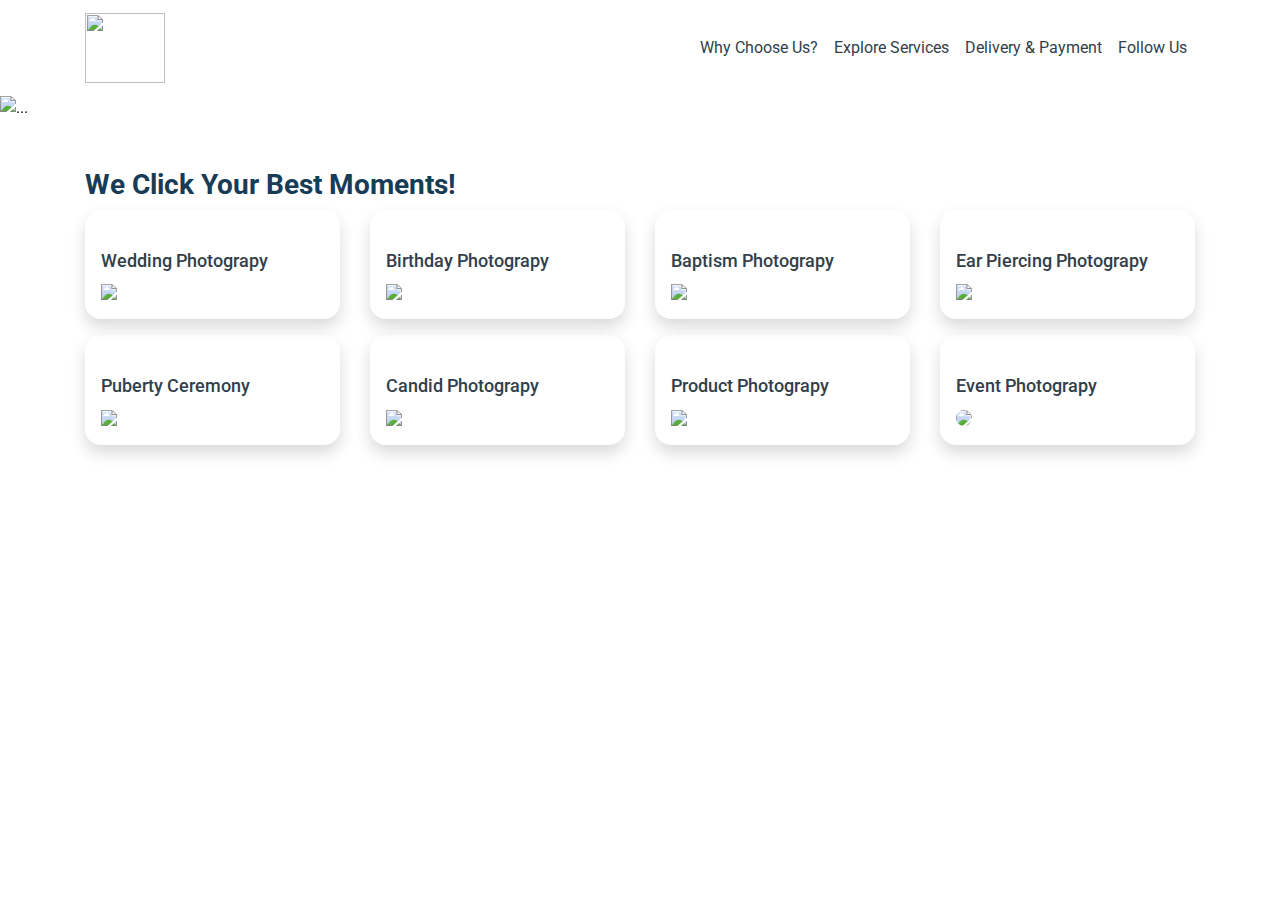
==== index.html @ 68cc9d49 "Update index.html" ====
<!DOCTYPE html>
<html lang="en">
<head>
    <meta charset="UTF-8">
    <meta name="viewport" content="width=device-width, initial-scale=1.0">
    <link rel="stylesheet" href="https://stackpath.bootstrapcdn.com/bootstrap/4.5.2/css/bootstrap.min.css" integrity="sha384-JcKb8q3iqJ61gNV9KGb8thSsNjpSL0n8PARn9HuZOnIxN0hoP+VmmDGMN5t9UJ0Z" crossorigin="anonymous" />
    <script src="https://code.jquery.com/jquery-3.5.1.slim.min.js" integrity="sha384-DfXdz2htPH0lsSSs5nCTpuj/zy4C+OGpamoFVy38MVBnE+IbbVYUew+OrCXaRkfj" crossorigin="anonymous"></script>
    <script src="https://cdn.jsdelivr.net/npm/popper.js@1.16.1/dist/umd/popper.min.js" integrity="sha384-9/reFTGAW83EW2RDu2S0VKaIzap3H66lZH81PoYlFhbGU+6BZp6G7niu735Sk7lN" crossorigin="anonymous"></script>
    <script src="https://stackpath.bootstrapcdn.com/bootstrap/4.5.2/js/bootstrap.min.js" integrity="sha384-B4gt1jrGC7Jh4AgTPSdUtOBvfO8shuf57BaghqFfPlYxofvL8/KUEfYiJOMMV+rV" crossorigin="anonymous"></script>
    <link rel="stylesheet" href="https://cdn.jsdelivr.net/npm/bootstrap-icons@1.5.0/font/bootstrap-icons.css">
    <link rel="stylesheet" href="style.css">
    <script src="script.js"></script>
</head>
<body>
    <nav class="navbar navbar-expand-lg navbar-light bg-white">
        <div class="container">
            <a class="navbar-brand" href="#">
                <img src="https://d1tgh8fmlzexmh.cloudfront.net/ccbp-responsive-website/food-munch-img.png" class="food-munch-logo" />
            </a>
            <button class="navbar-toggler" type="button" data-toggle="collapse" data-target="#navbarNavAltMarkup" aria-controls="navbarNavAltMarkup" aria-expanded="false" aria-label="Toggle navigation">
                <span class="navbar-toggler-icon"></span>
            </button>
            <div class="collapse navbar-collapse" id="navbarNavAltMarkup">
                <div class="navbar-nav ml-auto">
                    <a class="nav-link active" id="navItem1" href="#">
                        Why Choose Us?
                        <span class="sr-only">(current)</span>
                    </a>
                    <a class="nav-link" href="#" id="navItem2">Explore Services</a>
                    <a class="nav-link" href="#" id="navItem3">Delivery & Payment</a>
                    <a class="nav-link" href="#" id="navItem4">Follow Us</a>
                </div>
            </div>
        </div>
    </nav>
    <div id="carouselExampleIndicators" class="carousel slide" data-ride="carousel"  data-interval="2500">
        <ol class="carousel-indicators">
            <li data-target="#carouselExampleIndicators" data-slide-to="0" class="active"></li>
            <li data-target="#carouselExampleIndicators" data-slide-to="1"></li>
            <li data-target="#carouselExampleIndicators" data-slide-to="2"></li>
        </ol>
        <div class="carousel-inner">
            <div class="carousel-item active">
                <img src="https://d1tgh8fmlzexmh.cloudfront.net/ccbp-static-website/tajmahal-c1-img.png" class="d-block w-100" alt="..." />
            </div>
            <div class="carousel-item">
                <img src="https://d1tgh8fmlzexmh.cloudfront.net/ccbp-static-website/tajmahal-c2-img.png" class="d-block w-100" alt="..." />
            </div>
            <div class="carousel-item">
                <img src="https://d1tgh8fmlzexmh.cloudfront.net/ccbp-static-website/tajmahal-c3-img.png" class="d-block w-100" alt="..." />
            </div>
        </div>
        <a class="carousel-control-prev" href="#carouselExampleIndicators" role="button" data-slide="prev">
            <span class="carousel-control-prev-icon" aria-hidden="true"></span>
            <span class="sr-only">Previous</span>
        </a>
        <a class="carousel-control-next" href="#carouselExampleIndicators" role="button" data-slide="next">
            <span class="carousel-control-next-icon" aria-hidden="true"></span>
            <span class="sr-only">Next</span>
        </a>
    </div>
    <div class="services-section pt-5 pb-5">
        <div class="container">
            <div class="row">
                <div class="col-12">
                    <h1 class="services-section-heading">We Click Your Best Moments!</h1>
                </div>
                <div class="col-6 col-md-4 col-lg-3">
                    <div class="shadow services-item-card p-3 mb-3 pt-1">
                        <h1 class="services-card-title">Wedding Photograpy</h1>
                        <img src="https://via.placeholder.com/464x428" class="services-image w-100" />
                    </div>
                </div>
                <div class="col-6 col-md-4 col-lg-3">
                    <div class="shadow services-item-card p-3 mb-3 pt-1">
                        <h1 class="services-card-title">Birthday Photograpy</h1>
                        <img src="https://via.placeholder.com/464x428" class="services-image w-100" />
                    </div>
                </div>
                <div class="col-6 col-md-4 col-lg-3">
                    <div class="services-item-card shadow p-3 mb-3 pt-1">
                        <h1 class="services-card-title">Baptism Photograpy</h1>
                        <img src="https://via.placeholder.com/464x428" class="services-image w-100" />
                    </div>
                </div>
                <div class="col-6 col-md-6 col-lg-3">
                    <div class="services-item-card shadow p-3 mb-3 pt-1">
                        <h1 class="services-card-title">Ear Piercing Photograpy</h1>
                        <img src="https://via.placeholder.com/464x428" class="services-image w-100" />
                    </div>
                </div>
                <div class="col-6 col-md-6 col-lg-3">
                    <div class="services-item-card shadow p-3 mb-3 pt-1">
                        <h1 class="services-card-title">Puberty Ceremony</h1>
                        <img src="https://via.placeholder.com/464x428" class="services-image w-100" />
                    </div>
                </div>
                <div class="col-6 col-md-4 col-lg-3">
                    <div class="services-item-card shadow p-3 mb-3 pt-1">
                        <h1 class="services-card-title">Candid Photograpy</h1>
                        <img src="https://via.placeholder.com/464x428" class="services-image w-100" />
                    </div>
                </div>
                <div class="col-6 col-md-4 col-lg-3">
                    <div class="services-item-card shadow p-3 mb-3 pt-1">
                        <h1 class="services-card-title">Product Photograpy</h1>
                        <img src="https://via.placeholder.com/464x428" class="services-image w-100" />
                    </div>
                </div>
                <div class="col-6 col-md-4 col-lg-3">
                    <div class="services-item-card shadow p-3 mb-3 pt-1">
                        <h1 class="services-card-title">Event Photograpy</h1>
                        <img src="https://via.placeholder.com/464x428" class="services-item-image w-100" />
                    </div>
                </div>
            </div>
        </div>
    </div>
</body>
</body>
</html>
---- style.css ----
@import url('https://fonts.googleapis.com/css2?family=Bree+Serif&family=Caveat:wght@400;700&family=Lobster&family=Monoton&family=Open+Sans:ital,wght@0,400;0,700;1,400;1,700&family=Playfair+Display+SC:ital,wght@0,400;0,700;1,700&family=Playfair+Display:ital,wght@0,400;0,700;1,700&family=Roboto:ital,wght@0,400;0,700;1,400;1,700&family=Source+Sans+Pro:ital,wght@0,400;0,700;1,700&family=Work+Sans:ital,wght@0,400;0,700;1,700&display=swap');


.food-munch-logo {
    width: 80px;
    height: 70px;
}

#navItem1 {
    color: #323f4b;
    font-family: "Roboto";
}

#navItem2 {
    color: #323f4b;
    font-family: "Roboto";
}

#navItem3 {
    color: #323f4b;
    font-family: "Roboto";
}

#navItem4 {
    color: #323f4b;
    font-family: "Roboto";
}

.banner-section-bg-container {
    background-image: url("https://d1tgh8fmlzexmh.cloudfront.net/ccbp-responsive-website/foodmunch-banner-bg.png");
    height: 100vh;
    background-size: cover;
}

.banner-heading {
    color: white;
    font-family: "Roboto";
    font-size: 45px;
    font-weight: 300;
}

.banner-caption {
    color: #f5f7fa;
    font-family: "Roboto";
    font-size: 24px;
    font-weight: 300;
}

.custom-button {
    color: white;
    background-color: #d0b200;
    width: 130px;
    height: 45px;
    border-width: 0;
    border-radius: 8px;
    margin-right: 10px;
}

.custom-outline-button {
    color: #d0b200;
    background-color: transparent;
    width: 130px;
    height: 45px;
    border-style: solid;
    border-width: 1px;
    border-color: #d0b200;
    border-radius: 8px;
}

.explore-services-section {
    background-color: white;
}

.services-section-heading {
    color: #183b56;
    font-family: "Roboto";
    font-size: 28px;
    font-weight: 700;
}

.services-item-image {
    border-radius: 16px;
}

.services-card-title {
    color: #323f4b;
    font-family: "Roboto";
    font-size: 18px;
    font-weight: 500;
    margin-top: 24px;
}

.services-item-link {
    color: #d0b200;
    font-family: "Roboto";
    font-size: 14px;
    font-weight: 500;
}

.services-item-card {
    border-radius: 16px;
}
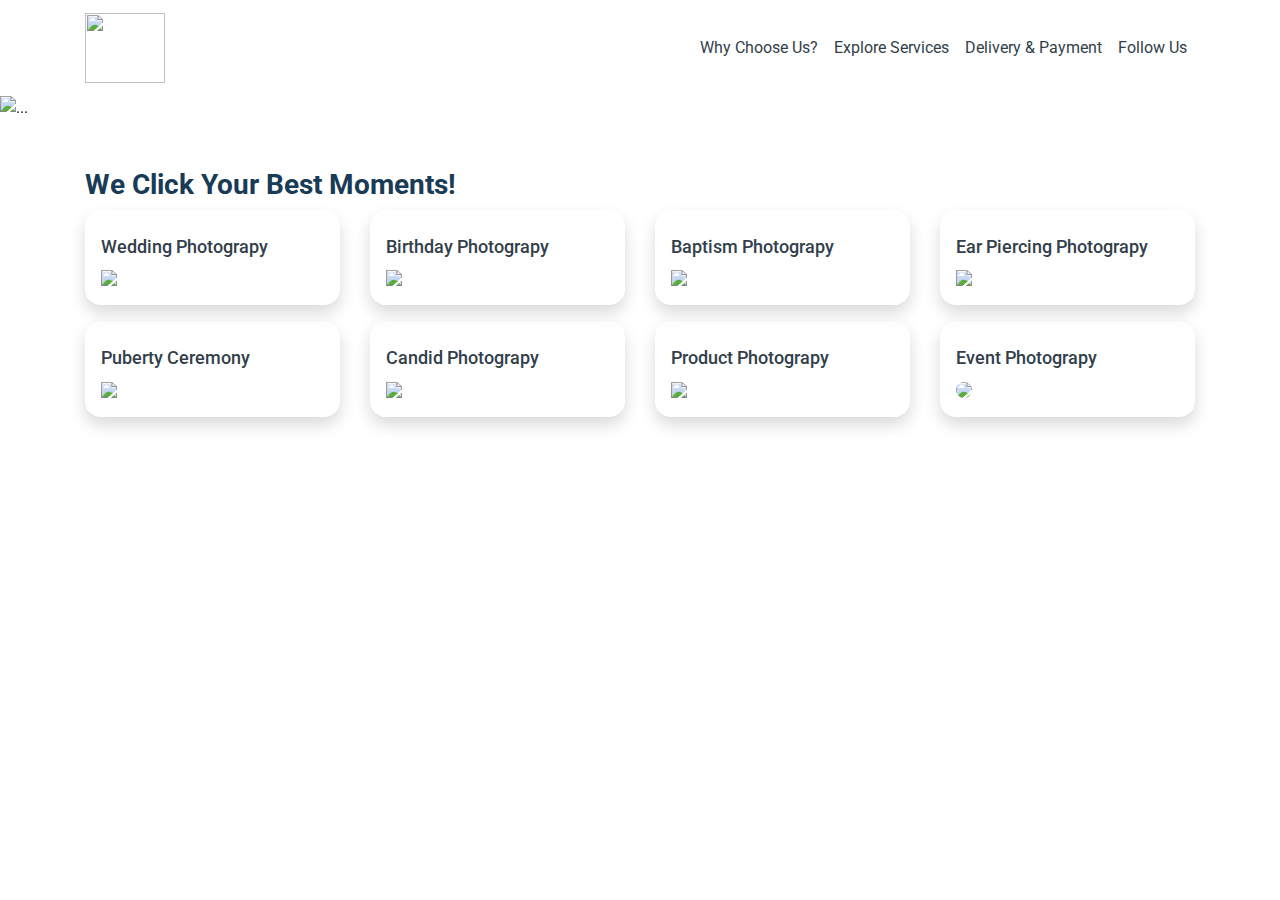
==== commit 4ade0579: "Update index.html" ====
--- a/index.html
+++ b/index.html
@@ -67,7 +67,7 @@
                 </div>
                 <div class="col-6 col-md-4 col-lg-3">
                     <div class="shadow services-item-card p-3 mb-3 pt-1">
-                        <h1 class="services-card-title">Wedding Photograpy</h1>
+                        <h1 class="services-card-title mt-o pt-0">Wedding Photograpy</h1>
                         <img src="https://via.placeholder.com/464x428" class="services-image w-100" />
                     </div>
                 </div>
--- a/style.css
+++ b/style.css
@@ -87,7 +87,7 @@
     font-family: "Roboto";
     font-size: 18px;
     font-weight: 500;
-    margin-top: 24px;
+    margin-top: 10px;
 }
 
 .services-item-link {
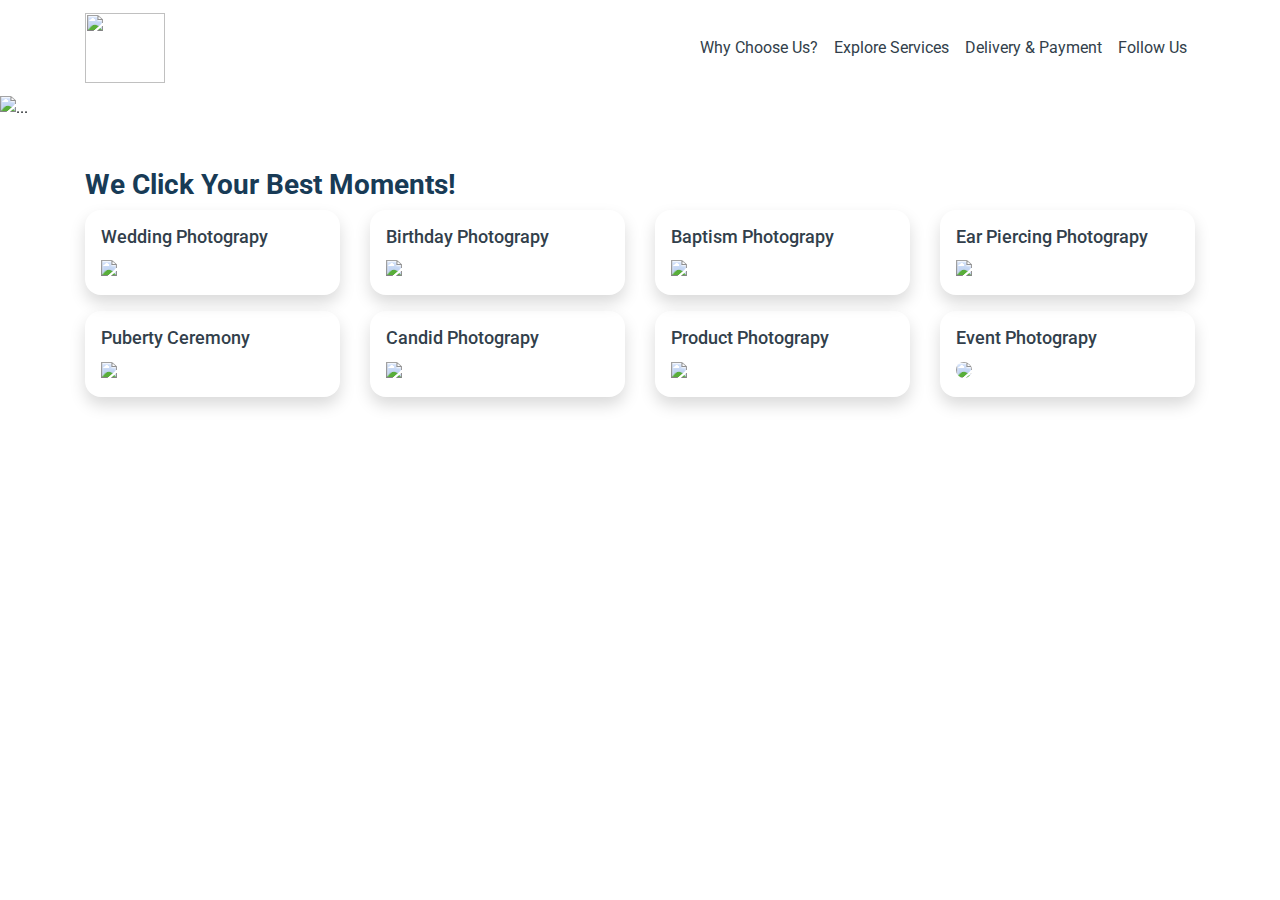
==== commit 5f6f2674: "Update index.html" ====
--- a/index.html
+++ b/index.html
@@ -67,7 +67,7 @@
                 </div>
                 <div class="col-6 col-md-4 col-lg-3">
                     <div class="shadow services-item-card p-3 mb-3 pt-1">
-                        <h1 class="services-card-title mt-o pt-0">Wedding Photograpy</h1>
+                        <h1 class="services-card-title">Wedding Photograpy</h1>
                         <img src="https://via.placeholder.com/464x428" class="services-image w-100" />
                     </div>
                 </div>
--- a/style.css
+++ b/style.css
@@ -87,7 +87,7 @@
     font-family: "Roboto";
     font-size: 18px;
     font-weight: 500;
-    margin-top: 10px;
+    margin-top: 0px;
 }
 
 .services-item-link {
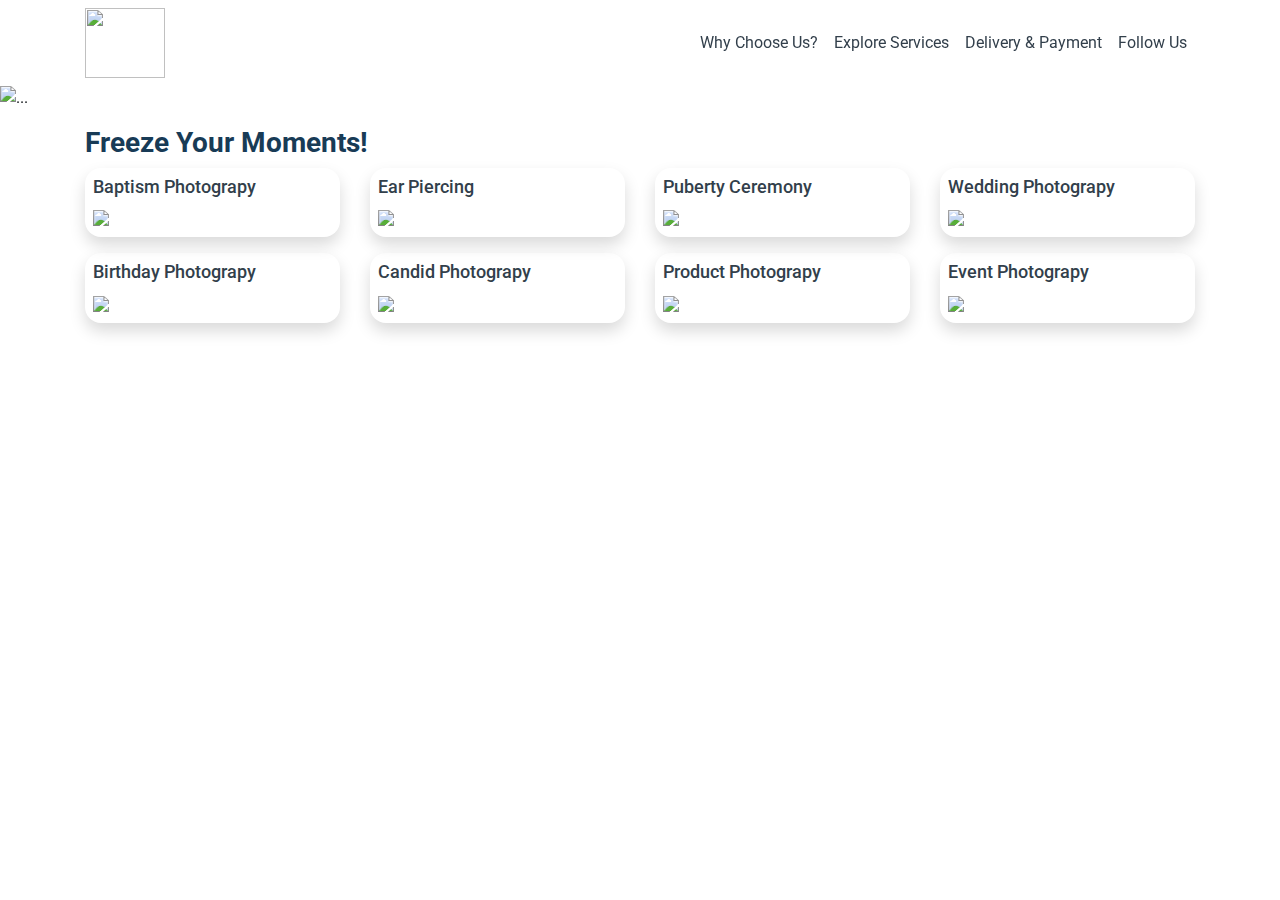
==== commit 3ca05fd7: "Update index.html" ====
--- a/index.html
+++ b/index.html
@@ -1,5 +1,6 @@
 <!DOCTYPE html>
 <html lang="en">
+
 <head>
     <meta charset="UTF-8">
     <meta name="viewport" content="width=device-width, initial-scale=1.0">
@@ -11,111 +12,114 @@
     <link rel="stylesheet" href="style.css">
     <script src="script.js"></script>
 </head>
+
 <body>
-    <nav class="navbar navbar-expand-lg navbar-light bg-white">
-        <div class="container">
-            <a class="navbar-brand" href="#">
-                <img src="https://d1tgh8fmlzexmh.cloudfront.net/ccbp-responsive-website/food-munch-img.png" class="food-munch-logo" />
-            </a>
-            <button class="navbar-toggler" type="button" data-toggle="collapse" data-target="#navbarNavAltMarkup" aria-controls="navbarNavAltMarkup" aria-expanded="false" aria-label="Toggle navigation">
-                <span class="navbar-toggler-icon"></span>
-            </button>
-            <div class="collapse navbar-collapse" id="navbarNavAltMarkup">
-                <div class="navbar-nav ml-auto">
-                    <a class="nav-link active" id="navItem1" href="#">
-                        Why Choose Us?
-                        <span class="sr-only">(current)</span>
-                    </a>
-                    <a class="nav-link" href="#" id="navItem2">Explore Services</a>
-                    <a class="nav-link" href="#" id="navItem3">Delivery & Payment</a>
-                    <a class="nav-link" href="#" id="navItem4">Follow Us</a>
+    <div id="homepage">
+        <nav class="navbar sticky-top navbar-expand-md navbar-dark">
+            <div class="container">
+                <a class="navbar-brand pt-0 pb-0" href="#">
+                    <img src="https://d1tgh8fmlzexmh.cloudfront.net/ccbp-responsive-website/food-munch-img.png" class="food-munch-logo" />
+                </a>
+                <button class="navbar-toggler" type="button" data-toggle="collapse" data-target="#navbarNavAltMarkup" aria-controls="navbarNavAltMarkup" aria-expanded="false" aria-label="Toggle navigation">
+                    <span class="navbar-toggler-icon"></span>
+                </button>
+                <div class="collapse navbar-collapse" id="navbarNavAltMarkup">
+                    <div class="navbar-nav ml-auto">
+                        <a class="nav-link nav-item active ml-auto" id="navItem1" href="#">
+                            Why Choose Us?
+                            <span class="sr-only">(current)</span>
+                        </a>
+                        <a class="nav-link nav-item ml-auto" href="#" id="navItem2">Explore Services</a>
+                        <a class="nav-link nav-item ml-auto" href="#" id="navItem3">Delivery & Payment</a>
+                        <a class="nav-link nav-item ml-auto" href="#" id="navItem4">Follow Us</a>
+                    </div>
                 </div>
             </div>
+            </nav>
+        <div id="carouselExampleIndicators" class="carousel slide" data-ride="carousel" data-interval="2500">
+            <ol class="carousel-indicators">
+                <li data-target="#carouselExampleIndicators" data-slide-to="0" class="active"></li>
+                <li data-target="#carouselExampleIndicators" data-slide-to="1"></li>
+                <li data-target="#carouselExampleIndicators" data-slide-to="2"></li>
+            </ol>
+            <div class="carousel-inner">
+                <div class="carousel-item active">
+                    <img src="https://d1tgh8fmlzexmh.cloudfront.net/ccbp-static-website/tajmahal-c1-img.png" class="carousel-img d-block w-100" alt="..." />
+                </div>
+                <div class="carousel-item">
+                    <img src="https://d1tgh8fmlzexmh.cloudfront.net/ccbp-static-website/tajmahal-c2-img.png" class="carousel-img d-block w-100" alt="..." />
+                </div>
+                <div class="carousel-item">
+                    <img src="https://d1tgh8fmlzexmh.cloudfront.net/ccbp-static-website/tajmahal-c3-img.png" class="carousel-img d-block w-100" alt="..." />
+                </div>
+            </div>
+            <a class="carousel-control-prev" href="#carouselExampleIndicators" role="button" data-slide="prev">
+                <span class="carousel-control-prev-icon" aria-hidden="true"></span>
+                <span class="sr-only">Previous</span>
+            </a>
+            <a class="carousel-control-next" href="#carouselExampleIndicators" role="button" data-slide="next">
+                <span class="carousel-control-next-icon" aria-hidden="true"></span>
+                <span class="sr-only">Next</span>
+            </a>
         </div>
-    </nav>
-    <div id="carouselExampleIndicators" class="carousel slide" data-ride="carousel"  data-interval="2500">
-        <ol class="carousel-indicators">
-            <li data-target="#carouselExampleIndicators" data-slide-to="0" class="active"></li>
-            <li data-target="#carouselExampleIndicators" data-slide-to="1"></li>
-            <li data-target="#carouselExampleIndicators" data-slide-to="2"></li>
-        </ol>
-        <div class="carousel-inner">
-            <div class="carousel-item active">
-                <img src="https://d1tgh8fmlzexmh.cloudfront.net/ccbp-static-website/tajmahal-c1-img.png" class="d-block w-100" alt="..." />
-            </div>
-            <div class="carousel-item">
-                <img src="https://d1tgh8fmlzexmh.cloudfront.net/ccbp-static-website/tajmahal-c2-img.png" class="d-block w-100" alt="..." />
-            </div>
-            <div class="carousel-item">
-                <img src="https://d1tgh8fmlzexmh.cloudfront.net/ccbp-static-website/tajmahal-c3-img.png" class="d-block w-100" alt="..." />
-            </div>
-        </div>
-        <a class="carousel-control-prev" href="#carouselExampleIndicators" role="button" data-slide="prev">
-            <span class="carousel-control-prev-icon" aria-hidden="true"></span>
-            <span class="sr-only">Previous</span>
-        </a>
-        <a class="carousel-control-next" href="#carouselExampleIndicators" role="button" data-slide="next">
-            <span class="carousel-control-next-icon" aria-hidden="true"></span>
-            <span class="sr-only">Next</span>
-        </a>
-    </div>
-    <div class="services-section pt-5 pb-5">
-        <div class="container">
-            <div class="row">
-                <div class="col-12">
-                    <h1 class="services-section-heading">We Click Your Best Moments!</h1>
-                </div>
-                <div class="col-6 col-md-4 col-lg-3">
-                    <div class="shadow services-item-card p-3 mb-3 pt-1">
-                        <h1 class="services-card-title">Wedding Photograpy</h1>
-                        <img src="https://via.placeholder.com/464x428" class="services-image w-100" />
+        <div class="services-section pt-3 pb-3">
+            <div class="container">
+                <div class="row">
+                    <div class="col-12">
+                        <h1 class="services-section-heading">Freeze Your Moments!</h1>
                     </div>
-                </div>
-                <div class="col-6 col-md-4 col-lg-3">
-                    <div class="shadow services-item-card p-3 mb-3 pt-1">
-                        <h1 class="services-card-title">Birthday Photograpy</h1>
-                        <img src="https://via.placeholder.com/464x428" class="services-image w-100" />
+                    <div class="col-6 col-md-6 col-lg-3 order-md-4">
+                        <div class="shadow services-item-card p-2 mb-3">
+                            <h1 class="services-card-title">Wedding Photograpy</h1>
+                            <img src="https://via.placeholder.com/464x428" class="services-image w-100" />
+                        </div>
                     </div>
-                </div>
-                <div class="col-6 col-md-4 col-lg-3">
-                    <div class="services-item-card shadow p-3 mb-3 pt-1">
-                        <h1 class="services-card-title">Baptism Photograpy</h1>
-                        <img src="https://via.placeholder.com/464x428" class="services-image w-100" />
+                    <div class="col-6 col-md-6 col-lg-3  order-md-5">
+                        <div class="shadow services-item-card p-2 mb-3">
+                            <h1 class="services-card-title">Birthday Photograpy</h1>
+                            <img src="https://via.placeholder.com/464x428" class="services-image w-100" />
+                        </div>
                     </div>
-                </div>
-                <div class="col-6 col-md-6 col-lg-3">
-                    <div class="services-item-card shadow p-3 mb-3 pt-1">
-                        <h1 class="services-card-title">Ear Piercing Photograpy</h1>
-                        <img src="https://via.placeholder.com/464x428" class="services-image w-100" />
+                    <div class="col-6 col-md-4 col-lg-3 order-md-1">
+                        <div class="services-item-card shadow p-2 mb-3">
+                            <h1 class="services-card-title">Baptism Photograpy</h1>
+                            <img src="https://via.placeholder.com/464x428" class="services-image w-100" />
+                        </div>
                     </div>
-                </div>
-                <div class="col-6 col-md-6 col-lg-3">
-                    <div class="services-item-card shadow p-3 mb-3 pt-1">
-                        <h1 class="services-card-title">Puberty Ceremony</h1>
-                        <img src="https://via.placeholder.com/464x428" class="services-image w-100" />
+                    <div class="col-6 col-md-4 col-lg-3 order-md-2">
+                        <div class="services-item-card shadow p-2 mb-3">
+                            <h1 class="services-card-title">Ear Piercing</h1>
+                            <img src="https://via.placeholder.com/464x428" class="services-image w-100" />
+                        </div>
                     </div>
-                </div>
-                <div class="col-6 col-md-4 col-lg-3">
-                    <div class="services-item-card shadow p-3 mb-3 pt-1">
-                        <h1 class="services-card-title">Candid Photograpy</h1>
-                        <img src="https://via.placeholder.com/464x428" class="services-image w-100" />
+                    <div class="col-6 col-md-4 col-lg-3 order-md-3">
+                        <div class="services-item-card shadow p-2 mb-3">
+                            <h1 class="services-card-title">Puberty Ceremony</h1>
+                            <img src="https://via.placeholder.com/464x428" class="services-image w-100" />
+                        </div>
                     </div>
-                </div>
-                <div class="col-6 col-md-4 col-lg-3">
-                    <div class="services-item-card shadow p-3 mb-3 pt-1">
-                        <h1 class="services-card-title">Product Photograpy</h1>
-                        <img src="https://via.placeholder.com/464x428" class="services-image w-100" />
+                    <div class="col-6 col-md-4 col-lg-3 order-md-6">
+                        <div class="services-item-card shadow p-2 mb-3">
+                            <h1 class="services-card-title">Candid Photograpy</h1>
+                            <img src="https://via.placeholder.com/464x428" class="services-image w-100" />
+                        </div>
                     </div>
-                </div>
-                <div class="col-6 col-md-4 col-lg-3">
-                    <div class="services-item-card shadow p-3 mb-3 pt-1">
-                        <h1 class="services-card-title">Event Photograpy</h1>
-                        <img src="https://via.placeholder.com/464x428" class="services-item-image w-100" />
+                    <div class="col-6 col-md-4 col-lg-3 order-md-7">
+                        <div class="services-item-card shadow p-2 mb-3">
+                            <h1 class="services-card-title">Product Photograpy</h1>
+                            <img src="https://via.placeholder.com/464x428" class="services-image w-100" />
+                        </div>
+                    </div>
+                    <div class="col-6 col-md-4 col-lg-3 order-md-8">
+                        <div class="services-item-card shadow p-2 mb-3">
+                            <h1 class="services-card-title">Event Photograpy</h1>
+                            <img src="https://via.placeholder.com/464x428" class="services-image w-100" />
+                        </div>
                     </div>
                 </div>
             </div>
         </div>
     </div>
 </body>
-</body>
+
 </html>
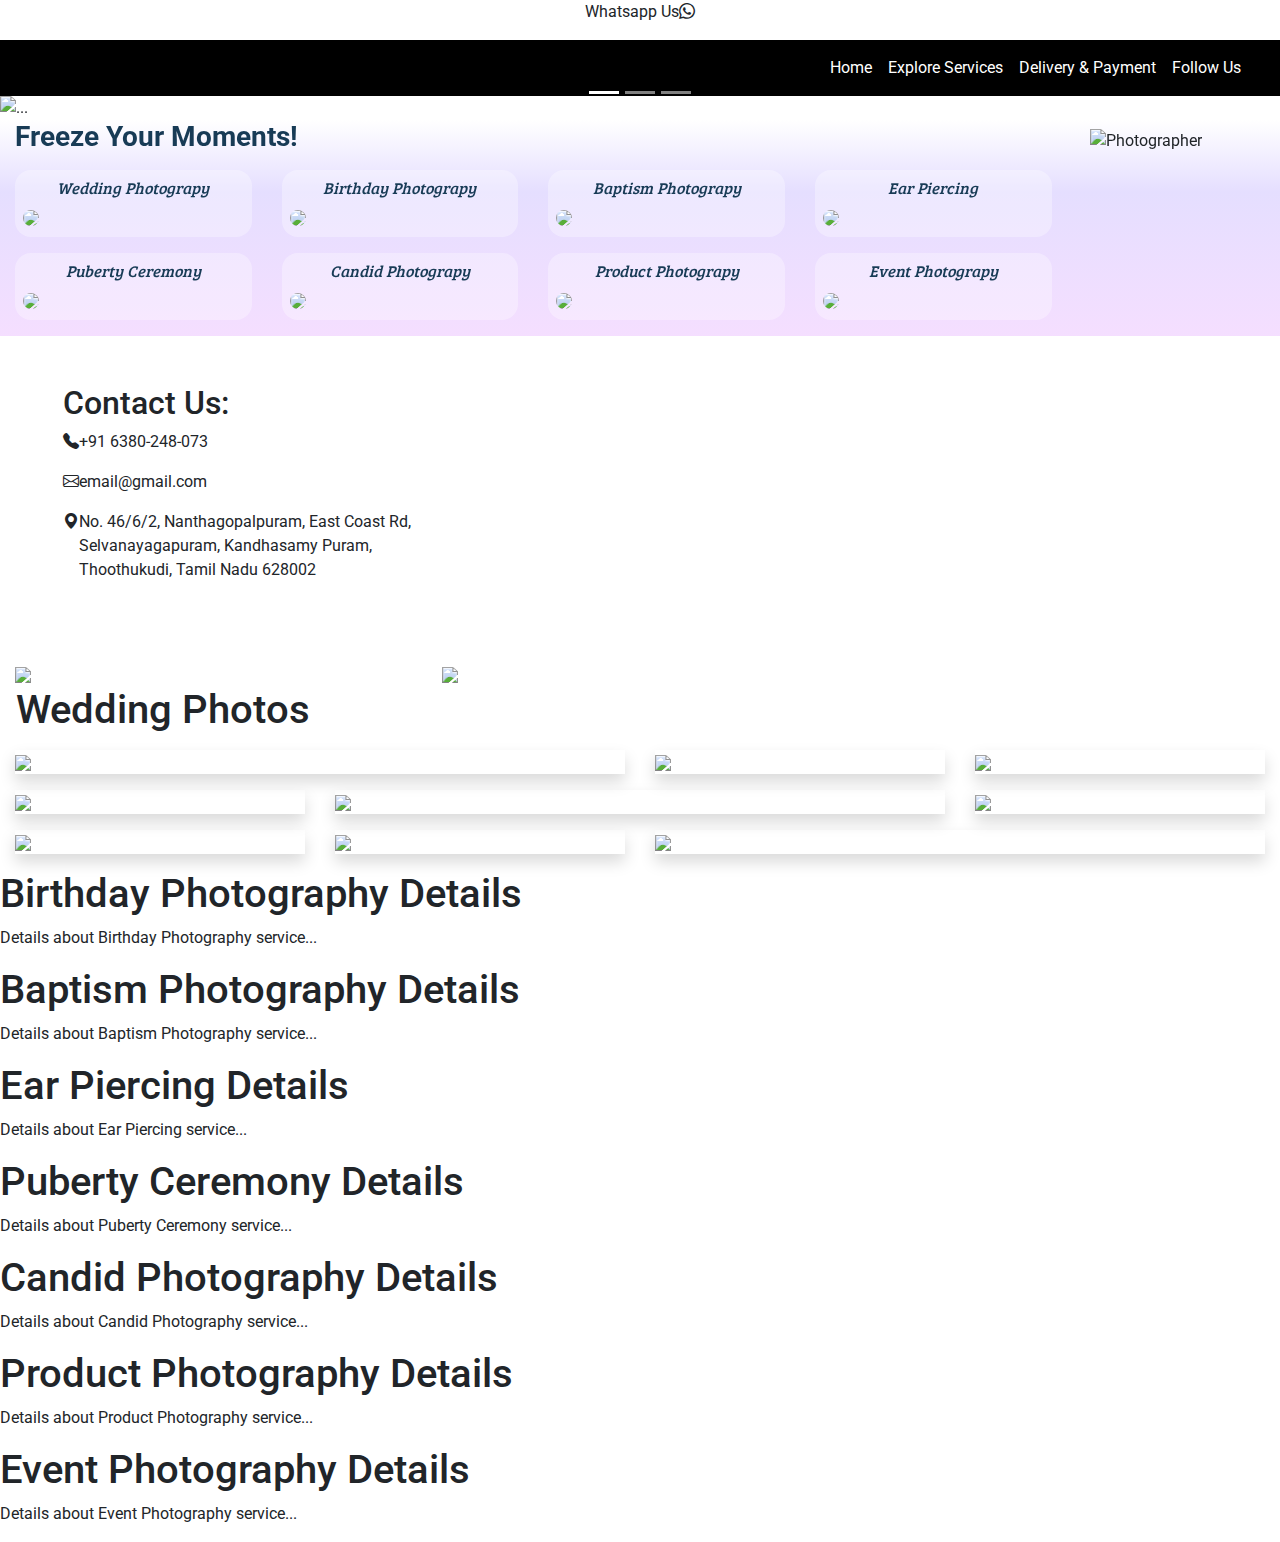
==== commit f39429e2: "Update index.html" ====
--- a/index.html
+++ b/index.html
@@ -14,29 +14,35 @@
 </head>
 
 <body>
-    <div id="homepage">
-        <nav class="navbar sticky-top navbar-expand-md navbar-dark">
-            <div class="container">
-                <a class="navbar-brand pt-0 pb-0" href="#">
-                    <img src="https://d1tgh8fmlzexmh.cloudfront.net/ccbp-responsive-website/food-munch-img.png" class="food-munch-logo" />
-                </a>
-                <button class="navbar-toggler" type="button" data-toggle="collapse" data-target="#navbarNavAltMarkup" aria-controls="navbarNavAltMarkup" aria-expanded="false" aria-label="Toggle navigation">
-                    <span class="navbar-toggler-icon"></span>
-                </button>
-                <div class="collapse navbar-collapse" id="navbarNavAltMarkup">
-                    <div class="navbar-nav ml-auto">
-                        <a class="nav-link nav-item active ml-auto" id="navItem1" href="#">
-                            Why Choose Us?
-                            <span class="sr-only">(current)</span>
-                        </a>
-                        <a class="nav-link nav-item ml-auto" href="#" id="navItem2">Explore Services</a>
-                        <a class="nav-link nav-item ml-auto" href="#" id="navItem3">Delivery & Payment</a>
-                        <a class="nav-link nav-item ml-auto" href="#" id="navItem4">Follow Us</a>
-                    </div>
-                </div>
-            </div>
-            </nav>
-        <div id="carouselExampleIndicators" class="carousel slide" data-ride="carousel" data-interval="2500">
+    <div class="whatsapp-float-container" id="whatsapp-float" onclick="window.open('https://api.whatsapp.com/send?phone=6380248073&text=Hi')">
+        <div class="whatsapp-icon-container shadow d-block d-md-none">
+            <i class="bi bi-whatsapp whatsapp-icon"></i>
+        </div>
+        <div class="whatsapp-text-container shadow d-none d-md-flex flex-row justify-content-center">
+            <p class="whatsapp-text">Whatsapp Us</p>
+            <i class="bi bi-whatsapp whatsapp-lg"></i>
+        </div>
+    </div>
+    <nav class="navbar navbar-expand-md navbar-dark">
+        <div class="container-fluid">
+            <a class="navbar-brand pt-0 pb-0" href="#">
+                <img src="" class="logo" />
+            </a>
+            <button class="navbar-toggler" type="button" data-toggle="collapse" data-target="#navbarNavAltMarkup" aria-controls="navbarNavAltMarkup" aria-expanded="false" aria-label="Toggle navigation">
+                <span class="navbar-toggler-icon"></span>
+            </button>
+            <div class="collapse navbar-collapse" id="navbarNavAltMarkup">
+                <div class="navbar-nav ml-auto">
+                    <a class="nav-link nav-item active" id="navItem1" href="#">Home</a>
+                    <a class="nav-link nav-item" href="page2.html" id="navItem2">Explore Services</a>
+                    <a class="nav-link nav-item" href="#" id="navItem3">Delivery & Payment</a>
+                    <a class="nav-link nav-item" href="#" id="navItem4">Follow Us</a>
+                </div>
+            </div>
+        </div>
+    </nav>
+    <div id="sectionhomepage" class="homepage">
+        <div id="carouselExampleIndicators" class="carousel slide" data-ride="carousel" data-interval="2500" data-pause="false">
             <ol class="carousel-indicators">
                 <li data-target="#carouselExampleIndicators" data-slide-to="0" class="active"></li>
                 <li data-target="#carouselExampleIndicators" data-slide-to="1"></li>
@@ -44,13 +50,13 @@
             </ol>
             <div class="carousel-inner">
                 <div class="carousel-item active">
-                    <img src="https://d1tgh8fmlzexmh.cloudfront.net/ccbp-static-website/tajmahal-c1-img.png" class="carousel-img d-block w-100" alt="..." />
+                    <img src="https://via.placeholder.com/3000x1280" class="carousel-img d-block w-100" alt="..." />
                 </div>
                 <div class="carousel-item">
-                    <img src="https://d1tgh8fmlzexmh.cloudfront.net/ccbp-static-website/tajmahal-c2-img.png" class="carousel-img d-block w-100" alt="..." />
+                    <img src="https://via.placeholder.com/3000x1280" class="carousel-img d-block w-100" alt="..." />
                 </div>
                 <div class="carousel-item">
-                    <img src="https://d1tgh8fmlzexmh.cloudfront.net/ccbp-static-website/tajmahal-c3-img.png" class="carousel-img d-block w-100" alt="..." />
+                    <img src="https://via.placeholder.com/3000x1280" class="carousel-img d-block w-100" alt="..." />
                 </div>
             </div>
             <a class="carousel-control-prev" href="#carouselExampleIndicators" role="button" data-slide="prev">
@@ -62,64 +68,197 @@
                 <span class="sr-only">Next</span>
             </a>
         </div>
-        <div class="services-section pt-3 pb-3">
-            <div class="container">
+        <div class="services-section">
+            <div class="container-fluid homepage-content">
                 <div class="row">
-                    <div class="col-12">
-                        <h1 class="services-section-heading">Freeze Your Moments!</h1>
-                    </div>
-                    <div class="col-6 col-md-6 col-lg-3 order-md-4">
-                        <div class="shadow services-item-card p-2 mb-3">
-                            <h1 class="services-card-title">Wedding Photograpy</h1>
-                            <img src="https://via.placeholder.com/464x428" class="services-image w-100" />
-                        </div>
-                    </div>
-                    <div class="col-6 col-md-6 col-lg-3  order-md-5">
-                        <div class="shadow services-item-card p-2 mb-3">
-                            <h1 class="services-card-title">Birthday Photograpy</h1>
-                            <img src="https://via.placeholder.com/464x428" class="services-image w-100" />
-                        </div>
-                    </div>
-                    <div class="col-6 col-md-4 col-lg-3 order-md-1">
-                        <div class="services-item-card shadow p-2 mb-3">
-                            <h1 class="services-card-title">Baptism Photograpy</h1>
-                            <img src="https://via.placeholder.com/464x428" class="services-image w-100" />
-                        </div>
-                    </div>
-                    <div class="col-6 col-md-4 col-lg-3 order-md-2">
-                        <div class="services-item-card shadow p-2 mb-3">
-                            <h1 class="services-card-title">Ear Piercing</h1>
-                            <img src="https://via.placeholder.com/464x428" class="services-image w-100" />
-                        </div>
-                    </div>
-                    <div class="col-6 col-md-4 col-lg-3 order-md-3">
-                        <div class="services-item-card shadow p-2 mb-3">
-                            <h1 class="services-card-title">Puberty Ceremony</h1>
-                            <img src="https://via.placeholder.com/464x428" class="services-image w-100" />
-                        </div>
-                    </div>
-                    <div class="col-6 col-md-4 col-lg-3 order-md-6">
-                        <div class="services-item-card shadow p-2 mb-3">
-                            <h1 class="services-card-title">Candid Photograpy</h1>
-                            <img src="https://via.placeholder.com/464x428" class="services-image w-100" />
-                        </div>
-                    </div>
-                    <div class="col-6 col-md-4 col-lg-3 order-md-7">
-                        <div class="services-item-card shadow p-2 mb-3">
-                            <h1 class="services-card-title">Product Photograpy</h1>
-                            <img src="https://via.placeholder.com/464x428" class="services-image w-100" />
-                        </div>
-                    </div>
-                    <div class="col-6 col-md-4 col-lg-3 order-md-8">
-                        <div class="services-item-card shadow p-2 mb-3">
-                            <h1 class="services-card-title">Event Photograpy</h1>
-                            <img src="https://via.placeholder.com/464x428" class="services-image w-100" />
-                        </div>
-                    </div>
-                </div>
-            </div>
-        </div>
-    </div>
+                    <div class="col-12 col-md-10">
+                        <div class="row">
+                            <div class="col-12 pb-2 home-heading">
+                                <h1 class="services-section-heading">Freeze Your Moments!</h1>
+                            </div>
+                            <div class="services-card-container col-6 col-md-6 col-lg-3 order-md-4 order-lg-1">
+                                <div class="services-item-card p-2 mb-3" onclick="display('section-weddingphotograpy')">
+                                    <h1 class="services-card-title">Wedding Photograpy</h1>
+                                    <img src="https://via.placeholder.com/464x428" class="services-image w-100" />
+                                </div>
+                            </div>
+                            <div class="services-card-container col-6 col-md-6 col-lg-3 order-md-5  order-lg-2">
+                                <div class="services-item-card p-2 mb-3" onclick="display('section-birthdayphotograpy')">
+                                    <h1 class="services-card-title">Birthday Photograpy</h1>
+                                    <img src="https://via.placeholder.com/464x428" class="services-image w-100" />
+                                </div>
+                            </div>
+                            <div class="services-card-container col-6 col-md-4 col-lg-3 order-md-1 order-lg-3">
+                                <div class="services-item-card p-2 mb-3" onclick="display('section-baptismphotograpy')">
+                                    <h1 class="services-card-title">Baptism Photograpy</h1>
+                                    <img src="https://via.placeholder.com/464x428" class="services-image w-100" />
+                                </div>
+                            </div>
+                            <div class="services-card-container col-6 col-md-4 col-lg-3 order-md-2 order-lg-4">
+                                <div class="services-item-card p-2 mb-3" onclick="display('section-birthdayphotograpy')">
+                                    <h1 class="services-card-title">Ear Piercing</h1>
+                                    <img src="https://via.placeholder.com/464x428" class="services-image w-100" />
+                                </div>
+                            </div>
+                            <div class="services-card-container col-6 col-md-4 col-lg-3 order-md-3 order-lg-5">
+                                <div class="services-item-card p-2 mb-3" onclick="display('section-pubertyceremony')">
+                                    <h1 class="services-card-title">Puberty Ceremony</h1>
+                                    <img src="https://via.placeholder.com/464x428" class="services-image w-100" />
+                                </div>
+                            </div>
+                            <div class="services-card-container col-6 col-md-4 col-lg-3 order-md-6">
+                                <div class="services-item-card p-2 mb-3" onclick="display('section-candidphotograpy')">
+                                    <h1 class="services-card-title">Candid Photograpy</h1>
+                                    <img src="https://via.placeholder.com/464x428" class="services-image w-100" />
+                                </div>
+                            </div>
+                            <div class="services-card-container col-6 col-md-4 col-lg-3 order-md-7">
+                                <div class="services-item-card p-2 mb-3" onclick="display('section-productphotograpy')">
+                                    <h1 class="services-card-title">Product Photograpy</h1>
+                                    <img src="https://via.placeholder.com/464x428" class="services-image w-100" />
+                                </div>
+                            </div>
+                            <div class="services-card-container col-6 col-md-4 col-lg-3 order-md-8">
+                                <div class="services-item-card p-2 mb-3" onclick="display('section-eventphotograpy')">
+                                    <h1 class="services-card-title">Event Photograpy</h1>
+                                    <img src="https://via.placeholder.com/464x428" class="services-image w-100" />
+                                </div>
+                            </div>
+                        </div>
+                    </div>
+                    <div class="d-none col-md-2 d-md-block">
+                        <div class="columntwo p-2 mb-3">
+                            <img class="photograher-png w-100" src="https://i.ibb.co/McYFz1W/photographer.png" alt="Photographer">
+                        </div>                            
+                    </div>
+                </div>
+            </div>
+        </div>
+        <div class="footer">
+            <div class="container-fluid">
+                <div class="row p-5">
+                    <div class="col-4">                            
+                        <h2 class="footer-headings">Contact Us:</h2>                        
+                        <div class="footer-contents-container d-flex flex-row">
+                            <i class="footer-icon bi bi-telephone-fill"></i>  
+                            <p class="footer-contents" onclick="window.open('tel:6380248073')">
+                                +91 6380-248-073
+                            </p>
+                        </div>
+                        <div class="footer-contents-container d-flex flex-row">
+                            <i class="footer-icon bi bi-envelope"></i>  
+                            <p class="footer-contents" onclick="window.open('mailto:email@gmail.com?subject=Inquiry about Photography Services&body=Hi,%0D%0A%0D%0AI am interested in your photography services. Please provide more information about your packages.%0D%0A%0D%0AThank you!%0D%0A%0D%0ABest regards,%0D%0A[Name]%0D%0A[Contact Number]', '_blank')">
+                                email@gmail.com
+                            </p>
+                        </div>
+                        <div class="footer-contents-container d-flex flex-row">
+                            <i class="footer-icon bi bi-geo-alt-fill"></i>  
+                            <p class="footer-contents" onclick="window.open('https://maps.app.goo.gl/vYHv37cWRzMPJAif7', '_blank')">
+                                No. 46/6/2, Nanthagopalpuram, East Coast Rd, Selvanayagapuram, Kandhasamy Puram, Thoothukudi, Tamil Nadu 628002
+                            </p>
+                        </div>
+                    </div>
+                </div>
+            </div>
+        </div>
+    </div>
+
+    <div id="section-weddingphotograpy" class="service-page hidden">
+        <div class="container-fluid wedding-content pt-3">
+            <div class="row">
+                <div class="col-5 col-lg-4 col-md-4 col-sm-2wedding-flower top-corner-img-container">
+                    <img src="https://i.ibb.co/0ZL7C1f/wedding-flower.png" class="top-corner-img">
+                </div>
+                <div class="col-5 col-lg-4 col-md-4 col-sm-2wedding-flower bottom-corner-img-container">
+                    <img src="https://i.ibb.co/TB2FhdP/wedding-flower.png" class="bottom-corner-img">
+                </div>
+                <div class="col-12 pb-2 section-heading-container pl-3">
+                    <h1 class="wedding-section-heading">Wedding Photos</h1>
+                </div>
+                <div class="col-12 col-sm-9 col-md-6 col-lg-6 wedding-card-container order-1 order-sm-1 order-md-1">
+                    <div class="shadow wedding-images-card mb-3">
+                        <img src="https://via.placeholder.com/1640x676" class="wedding-images w-100" />
+                    </div>
+                </div>
+                <div class="col-6 col-sm-3 col-md-3 col-lg-3 wedding-card-container order-2 order-sm-2 order-md-2">
+                    <div class="shadow wedding-images-card mb-3">
+                        <img src="https://via.placeholder.com/464x428" class="wedding-images w-100" />
+                    </div>
+                </div>
+                <div class="col-6 col-sm-3 col-md-3 col-lg-3 wedding-card-container order-3 order-sm-3 order-md-3">
+                    <div class="shadow wedding-images-card mb-3">
+                        <img src="https://via.placeholder.com/464x428" class="wedding-images w-100" />
+                    </div>
+                </div>
+                <div class="col-6 col-sm-4 col-md-3 col-lg-3 wedding-card-container order-5 order-sm-7 order-md-4">
+                    <div class="shadow wedding-images-card mb-3">
+                        <img src="https://via.placeholder.com/464x428" class="wedding-images w-100" />
+                    </div>
+                </div>
+                <div class="col-12 col-sm-9 col-md-6 col-lg-6 wedding-card-container order-4 order-sm-4 order-md-5">
+                    <div class="shadow wedding-images-card mb-3">
+                        <img src="https://via.placeholder.com/1640x676" class="wedding-images w-100" />
+                    </div>
+                </div>
+                <div class="col-6 col-sm-4 col-md-3 col-lg-3 wedding-card-container order-6 order-sm-8 order-md-6">
+                    <div class="shadow wedding-images-card mb-3">
+                        <img src="https://via.placeholder.com/464x428" class="wedding-images w-100" />
+                    </div>
+                </div>
+                <div class="col-6 col-sm-3 col-md-3 col-lg-3 wedding-card-container order-8 order-sm-6 order-md-7">
+                    <div class="shadow wedding-images-card mb-3">
+                        <img src="https://via.placeholder.com/464x428" class="wedding-images w-100" />
+                    </div>
+                </div>
+                <div class="col-6 col-sm-4 col-md-3 col-lg-3 wedding-card-container order-9 order-sm-9 order-md-8">
+                    <div class="shadow wedding-images-card mb-3">
+                        <img src="https://via.placeholder.com/464x428" class="wedding-images w-100" />
+                    </div>
+                </div>
+                <div class="col-12 col-sm-9 col-md-6 col-lg-6 wedding-card-container order-7 order-sm-5 order-md-9">
+                    <div class="shadow wedding-images-card mb-3">
+                        <img src="https://via.placeholder.com/1640x676" class="wedding-images w-100" />
+                    </div>
+                </div>
+            </div>
+        </div>
+    </div>
+
+    <div id="section-birthdayphotograpy" class="service-page hidden">
+        <h1>Birthday Photography Details</h1>
+        <p>Details about Birthday Photography service...</p>
+    </div>
+
+    <div id="section-baptismphotograpy" class="service-page hidden">
+        <h1>Baptism Photography Details</h1>
+        <p>Details about Baptism Photography service...</p>
+    </div>
+
+    <div id="section-earpiercing" class="service-page hidden">
+        <h1>Ear Piercing Details</h1>
+        <p>Details about Ear Piercing service...</p>
+    </div>
+
+    <div id="section-pubertyceremony" class="service-page hidden">
+        <h1>Puberty Ceremony Details</h1>
+        <p>Details about Puberty Ceremony service...</p>
+    </div>
+
+    <div id="section-candidphotograpy" class="service-page hidden">
+        <h1>Candid Photography Details</h1>
+        <p>Details about Candid Photography service...</p>
+    </div>
+
+    <div id="section-productphotograpy" class="service-page hidden">
+        <h1>Product Photography Details</h1>
+        <p>Details about Product Photography service...</p>
+    </div>
+
+    <div id="section-eventphotograpy" class="service-page hidden">
+        <h1>Event Photography Details</h1>
+        <p>Details about Event Photography service...</p>
+    </div>
+    
 </body>
 
 </html>
--- a/style.css
+++ b/style.css
@@ -1,5 +1,63 @@
 @import url('https://fonts.googleapis.com/css2?family=Bree+Serif&family=Caveat:wght@400;700&family=Lobster&family=Monoton&family=Open+Sans:ital,wght@0,400;0,700;1,400;1,700&family=Playfair+Display+SC:ital,wght@0,400;0,700;1,700&family=Playfair+Display:ital,wght@0,400;0,700;1,700&family=Roboto:ital,wght@0,400;0,700;1,400;1,700&family=Source+Sans+Pro:ital,wght@0,400;0,700;1,700&family=Work+Sans:ital,wght@0,400;0,700;1,700&display=swap');
 
+nav {
+    background-color: black;
+}
+
+.carousel-img {
+    -webkit-mask-image: linear-gradient(to top, transparent 0%, black 90%);
+    mask-image: linear-gradient(to top, transparent 0%, black 33%);
+}
+
+.services-image {
+    padding: 0px;
+    margin: 0px;
+    border-radius: 9px;
+}
+
+.services-section {
+    background: linear-gradient(to top,
+            rgba(197, 74, 255, 0.18),
+            rgba(154, 74, 255, 0.18),
+            rgba(110, 74, 255, 0.18),
+            rgba(255, 255, 255, 0.18));
+    backdrop-filter: blur(50px);
+}
+
+.services-section-heading {
+    color: #183b56;
+    font-family: "Roboto";
+    font-size: 28px;
+    font-weight: 700;
+}
+
+.services-card-title {
+    color: #183b56;
+    font-family: "Bree Serif";
+    font-size: clamp(11px, 2.5vw, 16px);
+    text-align: center;
+    font-weight: 500;
+    font-style: italic;
+    margin-top: 0px;
+    word-spacing: 1px;
+    margin-right: 0px;
+    margin-left: 0px;
+    padding-right: 0px;
+    padding-left: 0px;
+}
+
+.services-item-link {
+    color: #d0b200;
+    font-family: "Roboto";
+    font-size: 14px;
+    font-weight: 500;
+}
+
+.services-item-card {
+    border-radius: 16px;
+    position: relative;
+    background: rgba(255, 255, 255, 0.32);
+}
 
 .food-munch-logo {
     width: 80px;
@@ -7,22 +65,22 @@
 }
 
 #navItem1 {
-    color: #323f4b;
+    color: white;
     font-family: "Roboto";
 }
 
 #navItem2 {
-    color: #323f4b;
+    color: white;
     font-family: "Roboto";
 }
 
 #navItem3 {
-    color: #323f4b;
+    color: white;
     font-family: "Roboto";
 }
 
 #navItem4 {
-    color: #323f4b;
+    color: white;
     font-family: "Roboto";
 }
 
@@ -66,37 +124,3 @@
     border-color: #d0b200;
     border-radius: 8px;
 }
-
-.explore-services-section {
-    background-color: white;
-}
-
-.services-section-heading {
-    color: #183b56;
-    font-family: "Roboto";
-    font-size: 28px;
-    font-weight: 700;
-}
-
-.services-item-image {
-    border-radius: 16px;
-}
-
-.services-card-title {
-    color: #323f4b;
-    font-family: "Roboto";
-    font-size: 18px;
-    font-weight: 500;
-    margin-top: 0px;
-}
-
-.services-item-link {
-    color: #d0b200;
-    font-family: "Roboto";
-    font-size: 14px;
-    font-weight: 500;
-}
-
-.services-item-card {
-    border-radius: 16px;
-}
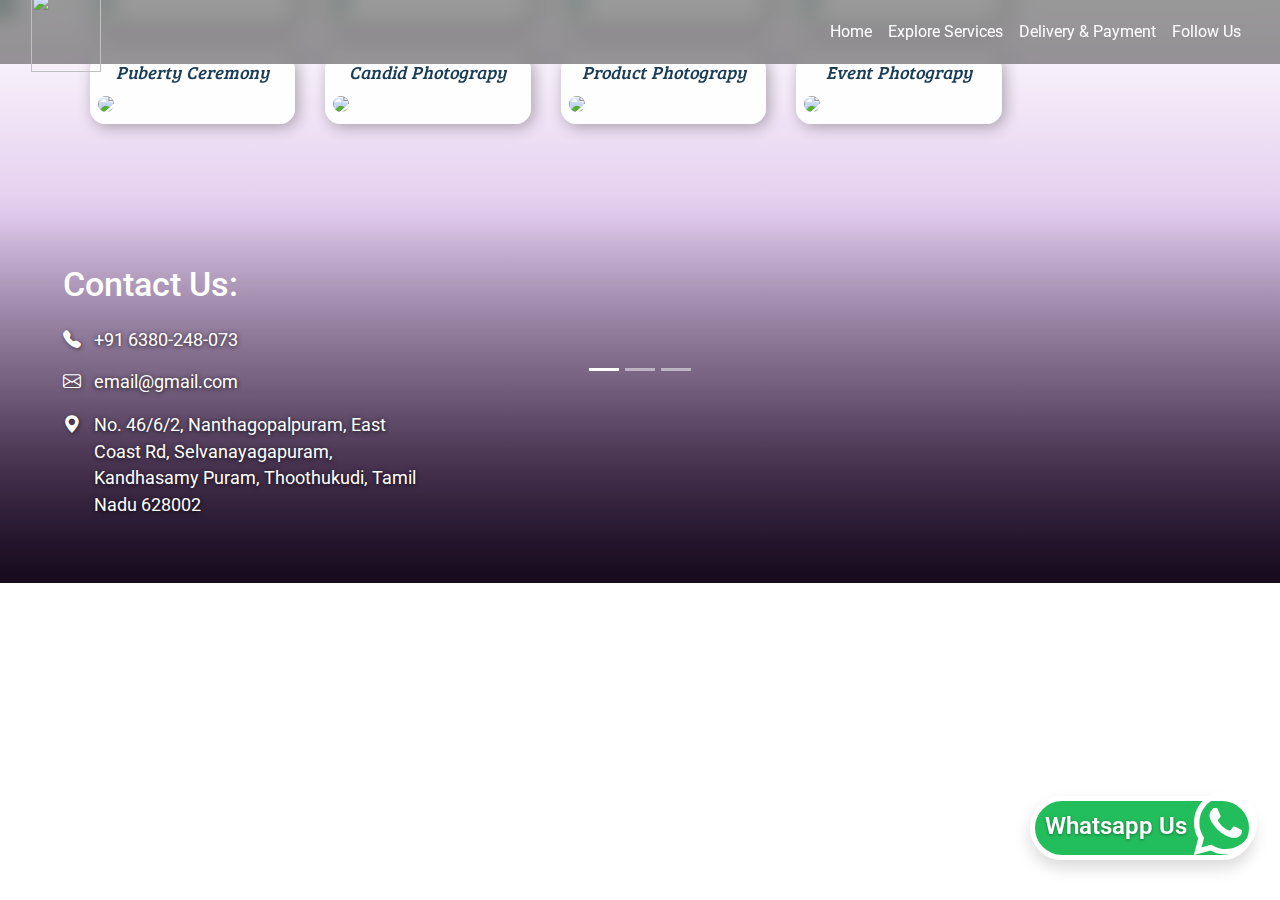
==== commit 46f20e07: "Update index.html" ====
--- a/index.html
+++ b/index.html
@@ -162,103 +162,6 @@
             </div>
         </div>
     </div>
-
-    <div id="section-weddingphotograpy" class="service-page hidden">
-        <div class="container-fluid wedding-content pt-3">
-            <div class="row">
-                <div class="col-5 col-lg-4 col-md-4 col-sm-2wedding-flower top-corner-img-container">
-                    <img src="https://i.ibb.co/0ZL7C1f/wedding-flower.png" class="top-corner-img">
-                </div>
-                <div class="col-5 col-lg-4 col-md-4 col-sm-2wedding-flower bottom-corner-img-container">
-                    <img src="https://i.ibb.co/TB2FhdP/wedding-flower.png" class="bottom-corner-img">
-                </div>
-                <div class="col-12 pb-2 section-heading-container pl-3">
-                    <h1 class="wedding-section-heading">Wedding Photos</h1>
-                </div>
-                <div class="col-12 col-sm-9 col-md-6 col-lg-6 wedding-card-container order-1 order-sm-1 order-md-1">
-                    <div class="shadow wedding-images-card mb-3">
-                        <img src="https://via.placeholder.com/1640x676" class="wedding-images w-100" />
-                    </div>
-                </div>
-                <div class="col-6 col-sm-3 col-md-3 col-lg-3 wedding-card-container order-2 order-sm-2 order-md-2">
-                    <div class="shadow wedding-images-card mb-3">
-                        <img src="https://via.placeholder.com/464x428" class="wedding-images w-100" />
-                    </div>
-                </div>
-                <div class="col-6 col-sm-3 col-md-3 col-lg-3 wedding-card-container order-3 order-sm-3 order-md-3">
-                    <div class="shadow wedding-images-card mb-3">
-                        <img src="https://via.placeholder.com/464x428" class="wedding-images w-100" />
-                    </div>
-                </div>
-                <div class="col-6 col-sm-4 col-md-3 col-lg-3 wedding-card-container order-5 order-sm-7 order-md-4">
-                    <div class="shadow wedding-images-card mb-3">
-                        <img src="https://via.placeholder.com/464x428" class="wedding-images w-100" />
-                    </div>
-                </div>
-                <div class="col-12 col-sm-9 col-md-6 col-lg-6 wedding-card-container order-4 order-sm-4 order-md-5">
-                    <div class="shadow wedding-images-card mb-3">
-                        <img src="https://via.placeholder.com/1640x676" class="wedding-images w-100" />
-                    </div>
-                </div>
-                <div class="col-6 col-sm-4 col-md-3 col-lg-3 wedding-card-container order-6 order-sm-8 order-md-6">
-                    <div class="shadow wedding-images-card mb-3">
-                        <img src="https://via.placeholder.com/464x428" class="wedding-images w-100" />
-                    </div>
-                </div>
-                <div class="col-6 col-sm-3 col-md-3 col-lg-3 wedding-card-container order-8 order-sm-6 order-md-7">
-                    <div class="shadow wedding-images-card mb-3">
-                        <img src="https://via.placeholder.com/464x428" class="wedding-images w-100" />
-                    </div>
-                </div>
-                <div class="col-6 col-sm-4 col-md-3 col-lg-3 wedding-card-container order-9 order-sm-9 order-md-8">
-                    <div class="shadow wedding-images-card mb-3">
-                        <img src="https://via.placeholder.com/464x428" class="wedding-images w-100" />
-                    </div>
-                </div>
-                <div class="col-12 col-sm-9 col-md-6 col-lg-6 wedding-card-container order-7 order-sm-5 order-md-9">
-                    <div class="shadow wedding-images-card mb-3">
-                        <img src="https://via.placeholder.com/1640x676" class="wedding-images w-100" />
-                    </div>
-                </div>
-            </div>
-        </div>
-    </div>
-
-    <div id="section-birthdayphotograpy" class="service-page hidden">
-        <h1>Birthday Photography Details</h1>
-        <p>Details about Birthday Photography service...</p>
-    </div>
-
-    <div id="section-baptismphotograpy" class="service-page hidden">
-        <h1>Baptism Photography Details</h1>
-        <p>Details about Baptism Photography service...</p>
-    </div>
-
-    <div id="section-earpiercing" class="service-page hidden">
-        <h1>Ear Piercing Details</h1>
-        <p>Details about Ear Piercing service...</p>
-    </div>
-
-    <div id="section-pubertyceremony" class="service-page hidden">
-        <h1>Puberty Ceremony Details</h1>
-        <p>Details about Puberty Ceremony service...</p>
-    </div>
-
-    <div id="section-candidphotograpy" class="service-page hidden">
-        <h1>Candid Photography Details</h1>
-        <p>Details about Candid Photography service...</p>
-    </div>
-
-    <div id="section-productphotograpy" class="service-page hidden">
-        <h1>Product Photography Details</h1>
-        <p>Details about Product Photography service...</p>
-    </div>
-
-    <div id="section-eventphotograpy" class="service-page hidden">
-        <h1>Event Photography Details</h1>
-        <p>Details about Event Photography service...</p>
-    </div>
-    
 </body>
 
 </html>
--- a/style.css
+++ b/style.css
@@ -1,40 +1,76 @@
 @import url('https://fonts.googleapis.com/css2?family=Bree+Serif&family=Caveat:wght@400;700&family=Lobster&family=Monoton&family=Open+Sans:ital,wght@0,400;0,700;1,400;1,700&family=Playfair+Display+SC:ital,wght@0,400;0,700;1,700&family=Playfair+Display:ital,wght@0,400;0,700;1,700&family=Roboto:ital,wght@0,400;0,700;1,400;1,700&family=Source+Sans+Pro:ital,wght@0,400;0,700;1,700&family=Work+Sans:ital,wght@0,400;0,700;1,700&display=swap');
 
-nav {
-    background-color: black;
-}
-
+body{
+    overflow-x: auto;
+}
+.container {
+    width: 90vw; /* or another vw value */
+    max-width: 1200px;
+    overflow-x: auto; /* Allows horizontal scrolling */
+
+}
+.homepage{    
+    background: linear-gradient(to top,     
+            rgb(90, 41, 112),
+            rgba(80, 27, 105, 0.55),
+            rgb(157, 72, 196,0.25),
+            rgba(255,255,255,1));
+}
+.homepage-content{
+    padding-left: 7vw;
+    padding-right: 7vw;
+}
+.hidden {
+    display: none;
+}
+.wedding-page{
+    height: 100vh;
+}
+.carousel-indicators{
+    top: 28vw;
+    padding-bottom: 0px;
+    margin-bottom: 0px;
+}
+.navbar {
+    background-color: rgba(0, 0, 0, 0.4);  
+    backdrop-filter: blur(10px);
+    position: fixed;
+    z-index: 999;
+    top: 0;
+    width: 100%;
+    height: 5vw;
+}
 .carousel-img {
     -webkit-mask-image: linear-gradient(to top, transparent 0%, black 90%);
-    mask-image: linear-gradient(to top, transparent 0%, black 33%);
+    mask-image: linear-gradient(to top, transparent 0%, black 16%);
+    pointer-events: auto;
+    z-index: 1;
 }
 
 .services-image {
     padding: 0px;
     margin: 0px;
-    border-radius: 9px;
+    border-radius: 0.7vw;
 }
 
 .services-section {
-    background: linear-gradient(to top,
-            rgba(197, 74, 255, 0.18),
-            rgba(154, 74, 255, 0.18),
-            rgba(110, 74, 255, 0.18),
-            rgba(255, 255, 255, 0.18));
-    backdrop-filter: blur(50px);
-}
-
+    margin-top: -11%;
+    padding-bottom: 5vw;
+}
 .services-section-heading {
     color: #183b56;
     font-family: "Roboto";
-    font-size: 28px;
+    font-size: clamp(8px, calc(3.3vw + 5px), calc(3.3vw + 5px));
     font-weight: 700;
+}
+.home-heading{
+    z-index: 11;
 }
 
 .services-card-title {
     color: #183b56;
     font-family: "Bree Serif";
-    font-size: clamp(11px, 2.5vw, 16px);
+    font-size: clamp(11px, 1.4vw, 1.4vw);
     text-align: center;
     font-weight: 500;
     font-style: italic;
@@ -44,6 +80,7 @@
     margin-left: 0px;
     padding-right: 0px;
     padding-left: 0px;
+    z-index: 999;
 }
 
 .services-item-link {
@@ -54,19 +91,33 @@
 }
 
 .services-item-card {
-    border-radius: 16px;
+    border-radius: 1.2vw;
     position: relative;
-    background: rgba(255, 255, 255, 0.32);
-}
-
-.food-munch-logo {
-    width: 80px;
-    height: 70px;
-}
-
-#navItem1 {
-    color: white;
-    font-family: "Roboto";
+    background: rgba(255, 255, 255, 0.92);    
+    box-shadow: 3px 3px 15px rgba(0, 0, 0, 0.3);    
+    cursor: pointer;
+    z-index: 10;
+}
+.services-item-card:hover {
+    box-shadow: 2px 2px 25px rgba(0, 0, 0, 0.6);
+    background: rgba(255, 255, 255, 1);
+    transform: scale(1.04);
+    z-index: 9;
+}
+.services-card-container{
+    margin-bottom: 1vw;
+}
+#carouselExampleIndicators{
+    z-index: 2;
+}
+.logo {
+    width: 70px;
+    height: 80px;
+}
+#nav-item {
+    color: white;
+    font-family: "Roboto";
+    width: 50px;
 }
 
 #navItem2 {
@@ -84,43 +135,181 @@
     font-family: "Roboto";
 }
 
-.banner-section-bg-container {
-    background-image: url("https://d1tgh8fmlzexmh.cloudfront.net/ccbp-responsive-website/foodmunch-banner-bg.png");
-    height: 100vh;
-    background-size: cover;
-}
-
-.banner-heading {
-    color: white;
-    font-family: "Roboto";
-    font-size: 45px;
-    font-weight: 300;
-}
-
-.banner-caption {
-    color: #f5f7fa;
-    font-family: "Roboto";
-    font-size: 24px;
-    font-weight: 300;
-}
-
-.custom-button {
-    color: white;
-    background-color: #d0b200;
-    width: 130px;
-    height: 45px;
-    border-width: 0;
-    border-radius: 8px;
-    margin-right: 10px;
-}
-
-.custom-outline-button {
-    color: #d0b200;
+#section-weddingphotograpy{
+    background: radial-gradient(circle, rgb(255, 0, 0, 0.9), rgba(157, 1, 1, 0.829));
+    height: 100%;
+    padding-bottom: 30px;
+}
+
+.wedding-content {
+    position: relative;
+    z-index: 2;
+    padding-left: 7vw;
+    padding-right: 7vw;
+
+}
+@media (max-width: 576px) {
+    .wedding-content{
+        padding-left: 30px;
+    }   
+}
+
+.section-heading-container {
+    padding-top: 7.5vw;
+    padding-left: 5vw;
+    text-align: left;
+    color: white; 
+    font-family: "Roboto";
+}
+@media (max-width: 850px) {
+    .section-heading-container {
+        padding-top: 11vw;
+    }
+}
+@media (max-width: 576px) {
+    .section-heading-container {
+        padding-top: 13vw;
+    }
+}
+@media (max-width: 493px) {
+    .section-heading-container {
+        padding-top: 15vw;
+    }
+}
+
+.list{
+    columns:300px;
+}
+.wedding-images-card{
+    background-color: rgba(132, 1, 1, 0.8); 
+    display: flex; /* Use flexbox to layout the card */
+    flex-direction: column; /* Arrange items in a column */
+    height: 100%;  
+    padding: 0.5vw;
+}
+.wedding-images-card:hover{    
+    transform: scale(1.03);
+}
+.wedding-images{
+    height: 100%; /* Fill the height of the card */
+    width: 100%;
+    *object-fit: cover;
+}
+.wedding-card-container{
+    margin-top: 2vw;
+    padding-left: 0px;
+}
+.top-corner-img-container{
+    position: fixed;
+    top: 66px;
+    left: 0px;
+    display: block;
+    margin-left: -3vw;
+}
+.bottom-corner-img-container{
+    position: fixed;
+    bottom: 0px;
+    right: 0px;
+    display: block;
+    margin-right: -3vw;
+}
+.top-corner-img{
+    width: 100%;
+}
+.bottom-corner-img{
+    width: 100%;
+}
+.wedding-section-heading{
+    font-size: 3vw;
+    text-align: center;
+}
+.footer {
+    background: linear-gradient(to top,
+            rgb(0, 0, 0, 0.75),
+            rgba(0, 0, 0, 0.3),
+            rgba(0, 0, 0, 0));
+    color: white;
+}
+.footer-contents{
+    margin-left: 1vw;
+    cursor: pointer;
+    font-size: calc(1vw + 5px);
+    text-shadow: 
+        0.5px 0.5px 0.45vw rgba(0, 0, 0, 0.8);
+}
+.footer-headings{    
+    font-size: calc(2.3vw + 5px);
+    padding-bottom: 1vw;
+}
+.footer-icon{
+    font-size: calc(1vw + 5px);
+    text-shadow: 
+        0.5px 0.5px 0.35vw rgba(0, 0, 0, 0.5);   
+}
+.footer-contents-container {
     background-color: transparent;
-    width: 130px;
-    height: 45px;
+}
+.footer-contents-container:hover{    
+    transform: scale(1.03);
+}
+.columntwo{    
+    position: relative;
+    z-index: 7;
+    margin-top: 30%;
+}
+.photograher-png{
+    transform: scale(2);
+}
+.whatsapp-float-container{
+    position: fixed;
+    right: 0px;
+    bottom: 0px;
+    z-index: 1000;
+}
+.whatsapp-float-container:hover{
+    transform: scale(1.1);
+}
+.whatsapp-text-container{
+    background-color: #23be5c;
+    color: white;
+    width: 17.5vw;
+    height: 5vw;
+    position: relative;
+    right: 2vw;
+    bottom: 3.1vw;
+    z-index: 999;    
+    border-top-right-radius: 25vw;    
+    border-bottom-right-radius: 25vw;
+    border-top-left-radius: 25vw;    
+    border-bottom-left-radius: 25vw;
+    font-size: 1.85vw;
+    text-align: center;
+    font-weight: 600;
+    border-color: white;
     border-style: solid;
-    border-width: 1px;
-    border-color: #d0b200;
-    border-radius: 8px;
-}
+    border-width: 0.4vw;
+}
+.whatsapp-icon-container{    
+    z-index: 1000;
+    position: absolute;
+    font-size: 9vw;
+    right: 2.5vw;
+    bottom: 4vw;
+    color: white;    
+    border-radius: 50%;
+    background-color: #25D366;
+    padding-right: 2vw;
+    padding-left: 2vw;
+}
+.whatsapp-text{
+    padding-top: 0.6vw;
+    padding-left: 0.4vw;
+    text-shadow: 
+    0px 0.5px 0.25vw rgba(0, 0, 0, 0.4);
+}
+.whatsapp-lg{
+    font-size: 5vw;
+    margin-top: -1.8vw;
+    margin-right: -1vw;    
+    margin-left: 0.5vw;
+}
